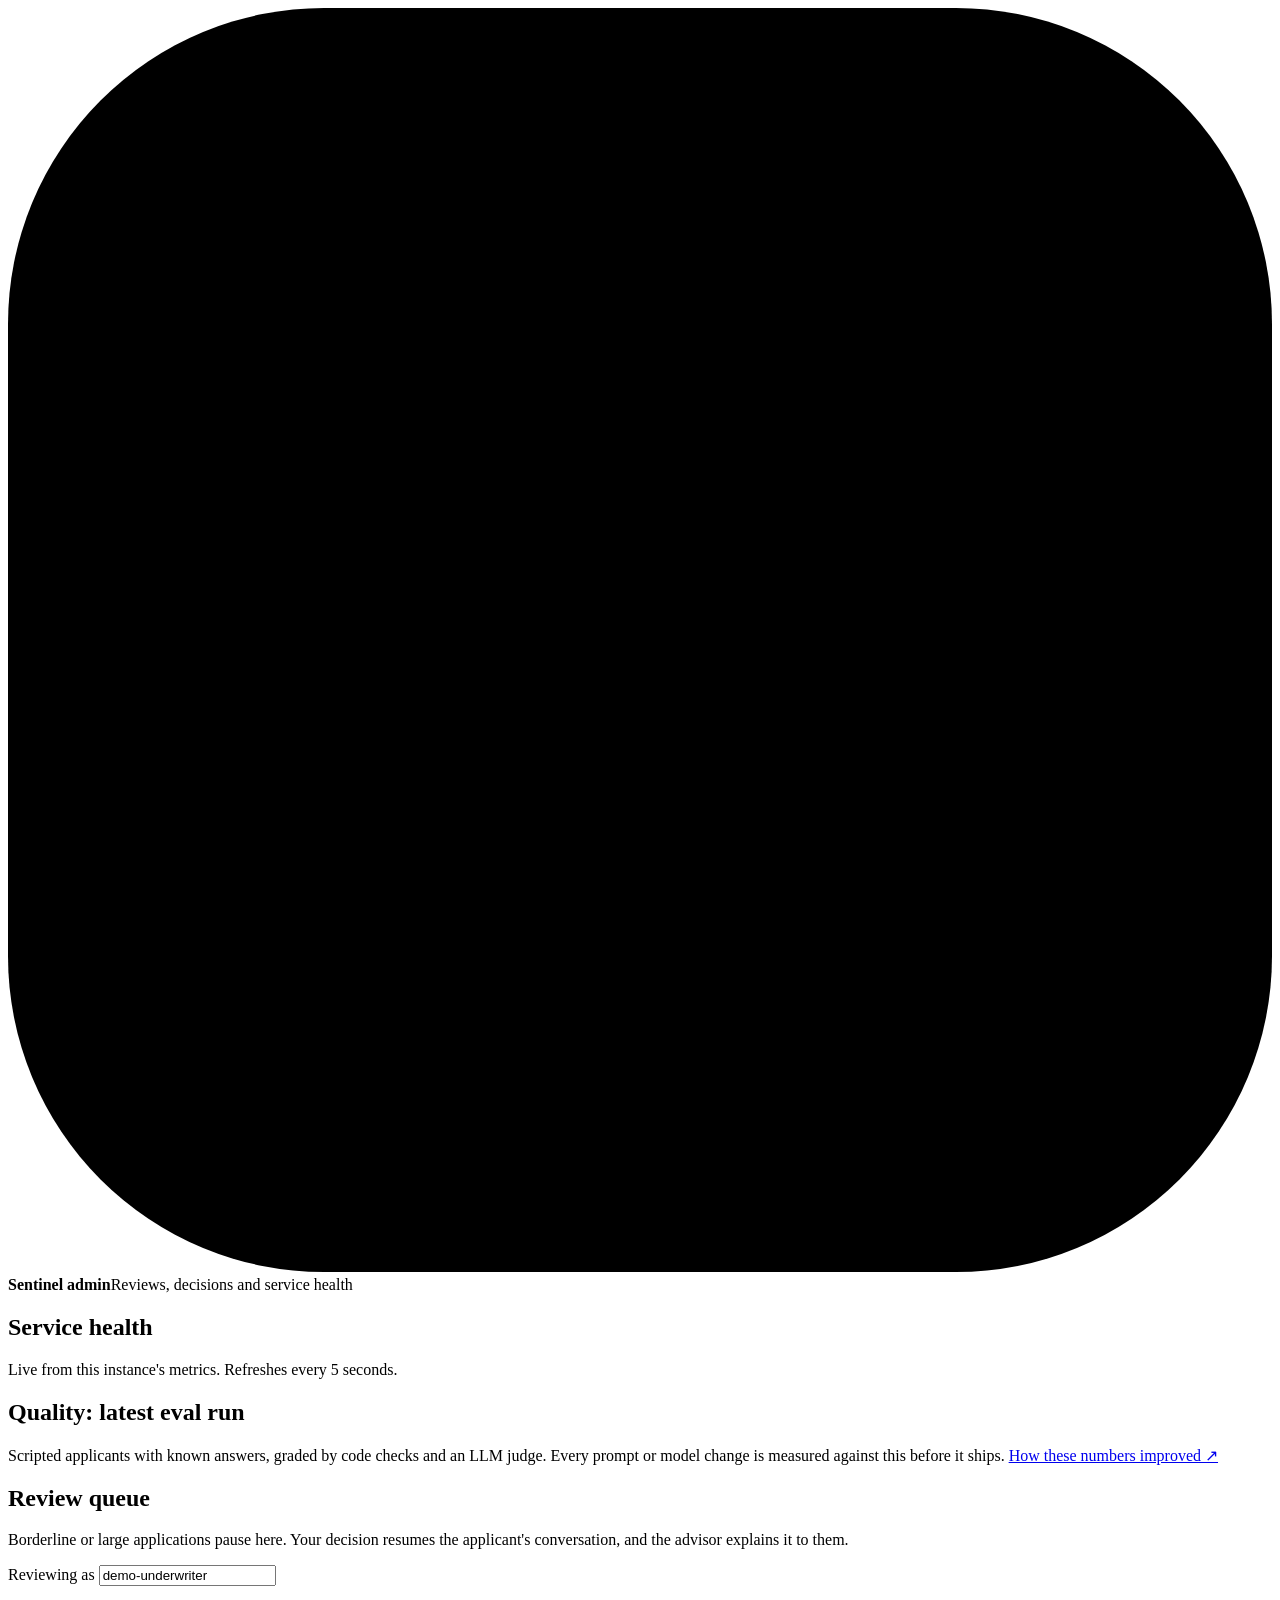
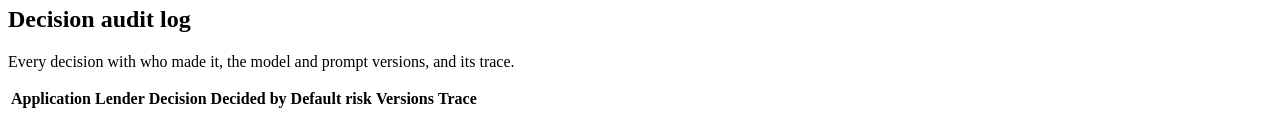
==== sentinel/api/static/admin.html @ af22681f "Public page is chat only; internal data behind an admin token - Customer page: chat and prompt chips" ====
<!doctype html>
<html lang="en">
<head>
<meta charset="utf-8">
<meta name="viewport" content="width=device-width, initial-scale=1">
<meta name="robots" content="noindex, nofollow">
<meta name="referrer" content="no-referrer">
<title>Sentinel Admin</title>
<link rel="stylesheet" href="/static/app.css">
<link rel="stylesheet" href="/static/admin.css">
</head>
<body>
<header class="topbar">
  <div class="brand">
    <svg viewBox="0 0 32 32" aria-hidden="true"><rect width="32" height="32" rx="8"/><path d="M16 6l8 3v6c0 5-3.4 9.3-8 11-4.6-1.7-8-6-8-11V9z"/></svg>
    <div><strong>Sentinel admin</strong><span>Reviews, decisions and service health</span></div>
  </div>
  <span class="count" id="review-count" hidden></span>
</header>
<main class="admin-main">
  <section>
      <div class="section-head">
        <div>
          <h1>Service health</h1>
          <p class="muted">Live from this instance's metrics. Refreshes every 5 seconds.</p>
        </div>
        <div class="muted small" id="sys-models"></div>
      </div>
      <div class="stats" id="stats"></div>

      <h2 class="spaced">Quality: latest eval run</h2>
      <p class="muted">Scripted applicants with known answers, graded by code checks and an LLM judge. Every prompt or model change is measured against this before it ships. <a href="https://github.com/vmlrj02/sentinel-orchestrator/blob/main/evals/HISTORY.md" target="_blank" rel="noopener">How these numbers improved ↗</a></p>
      <div id="evals"></div>
    
  </section>
  <section>
      <div class="section-head">
        <div>
          <h1>Review queue</h1>
          <p class="muted">Borderline or large applications pause here. Your decision resumes the applicant's conversation, and the advisor explains it to them.</p>
        </div>
        <label class="reviewer">Reviewing as <input id="reviewer" maxlength="60" value="demo-underwriter"></label>
      </div>
      <div id="queue" class="queue"></div>

      <h2 class="spaced">Decision audit log</h2>
      <p class="muted">Every decision with who made it, the model and prompt versions, and its trace.</p>
      <div class="table-wrap"><table id="audit"><thead><tr>
        <th>Application</th><th>Lender</th><th>Decision</th><th>Decided by</th><th>Default risk</th><th>Versions</th><th>Trace</th>
      </tr></thead><tbody></tbody></table></div>
    
  </section>
</main>
<script src="/static/admin.js"></script>
</body>
</html>
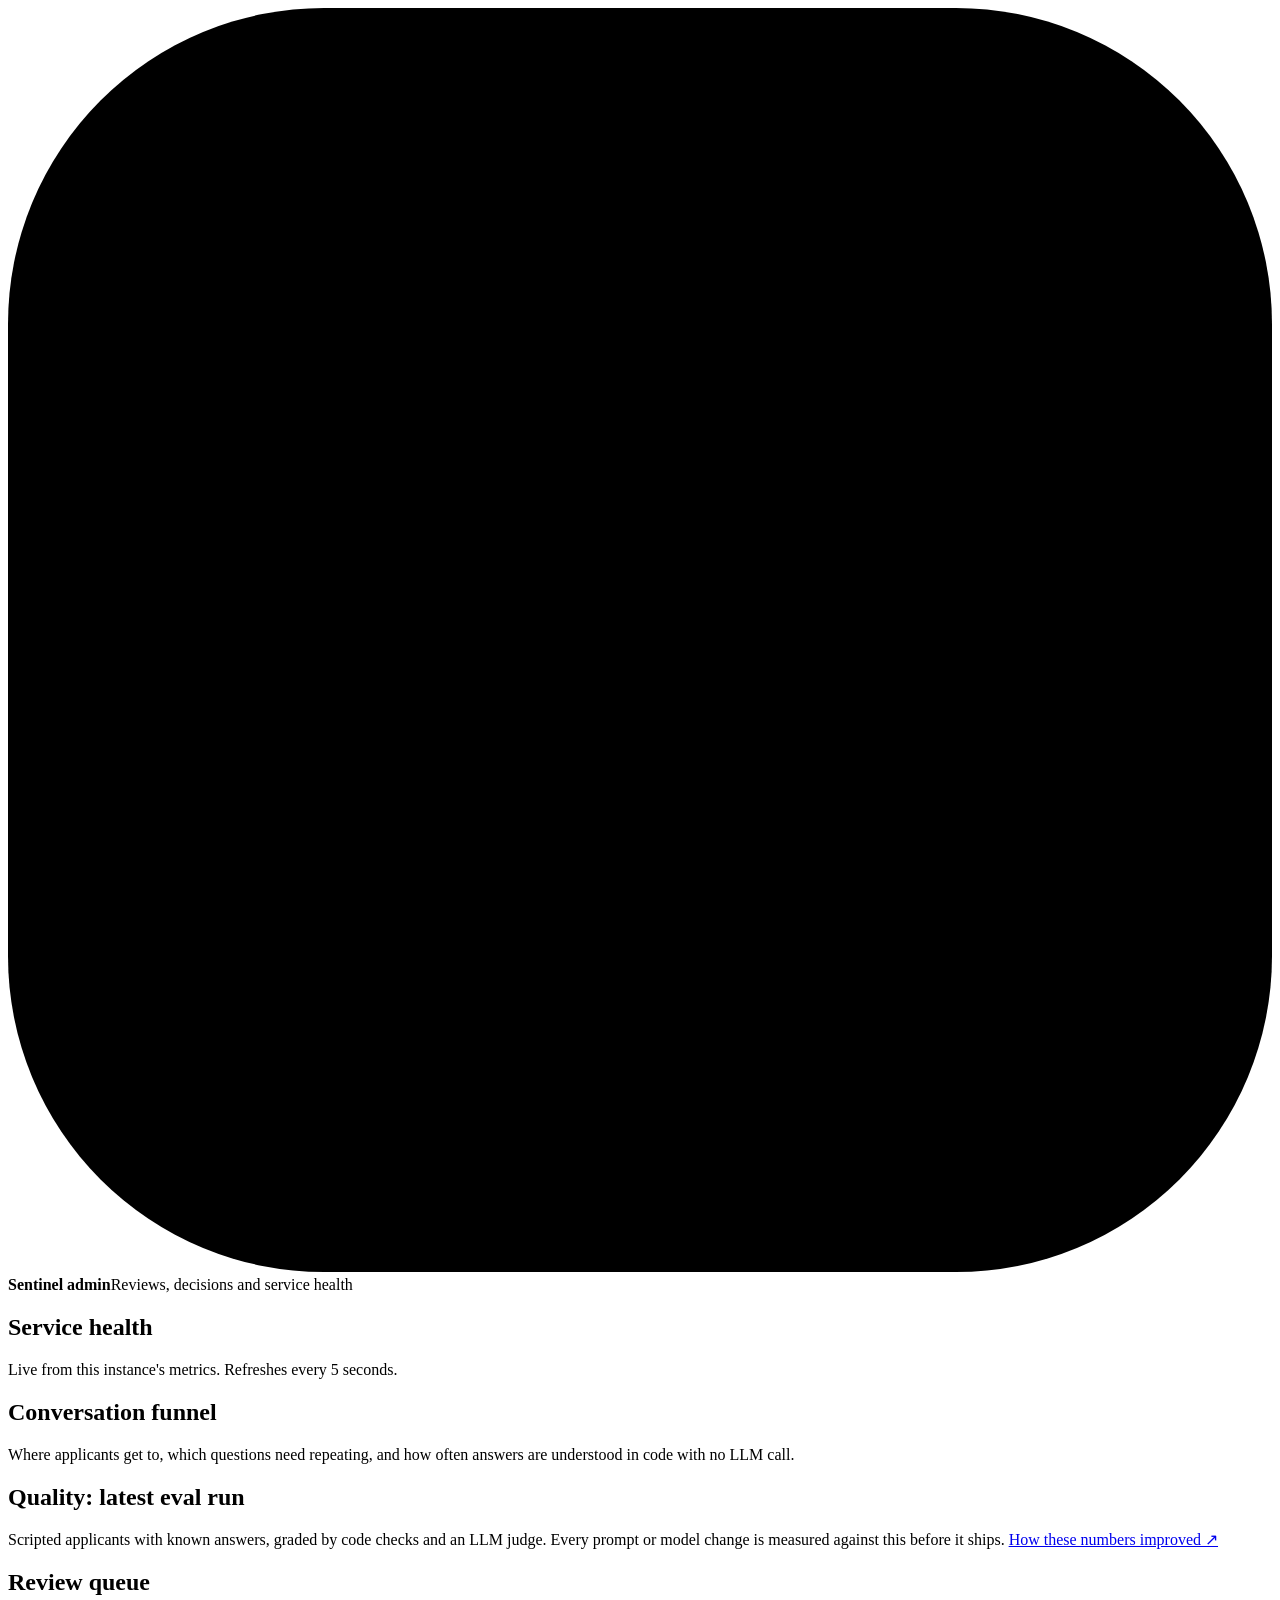
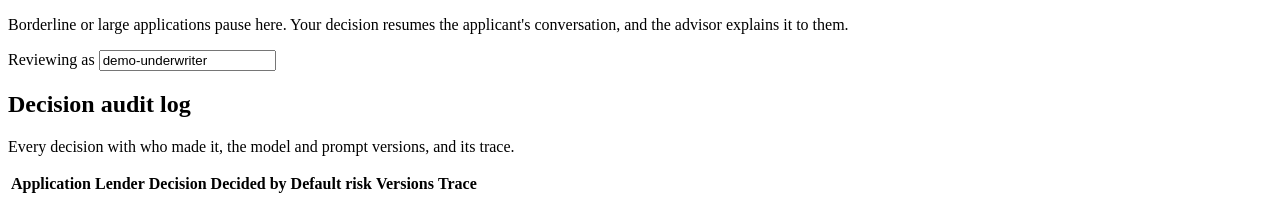
==== commit aef9128c: "Tier 1 chat robustness: dialogue manager, fast path, commands, data guard, funnel - Code owns the di" ====
--- a/sentinel/api/static/admin.html
+++ b/sentinel/api/static/admin.html
@@ -28,6 +28,11 @@
       </div>
       <div class="stats" id="stats"></div>
 
+      <h2 class="spaced">Conversation funnel</h2>
+      <p class="muted">Where applicants get to, which questions need repeating, and how often answers are understood
+        in code with no LLM call.</p>
+      <div id="funnel"></div>
+
       <h2 class="spaced">Quality: latest eval run</h2>
       <p class="muted">Scripted applicants with known answers, graded by code checks and an LLM judge. Every prompt or model change is measured against this before it ships. <a href="https://github.com/vmlrj02/sentinel-orchestrator/blob/main/evals/HISTORY.md" target="_blank" rel="noopener">How these numbers improved ↗</a></p>
       <div id="evals"></div>
